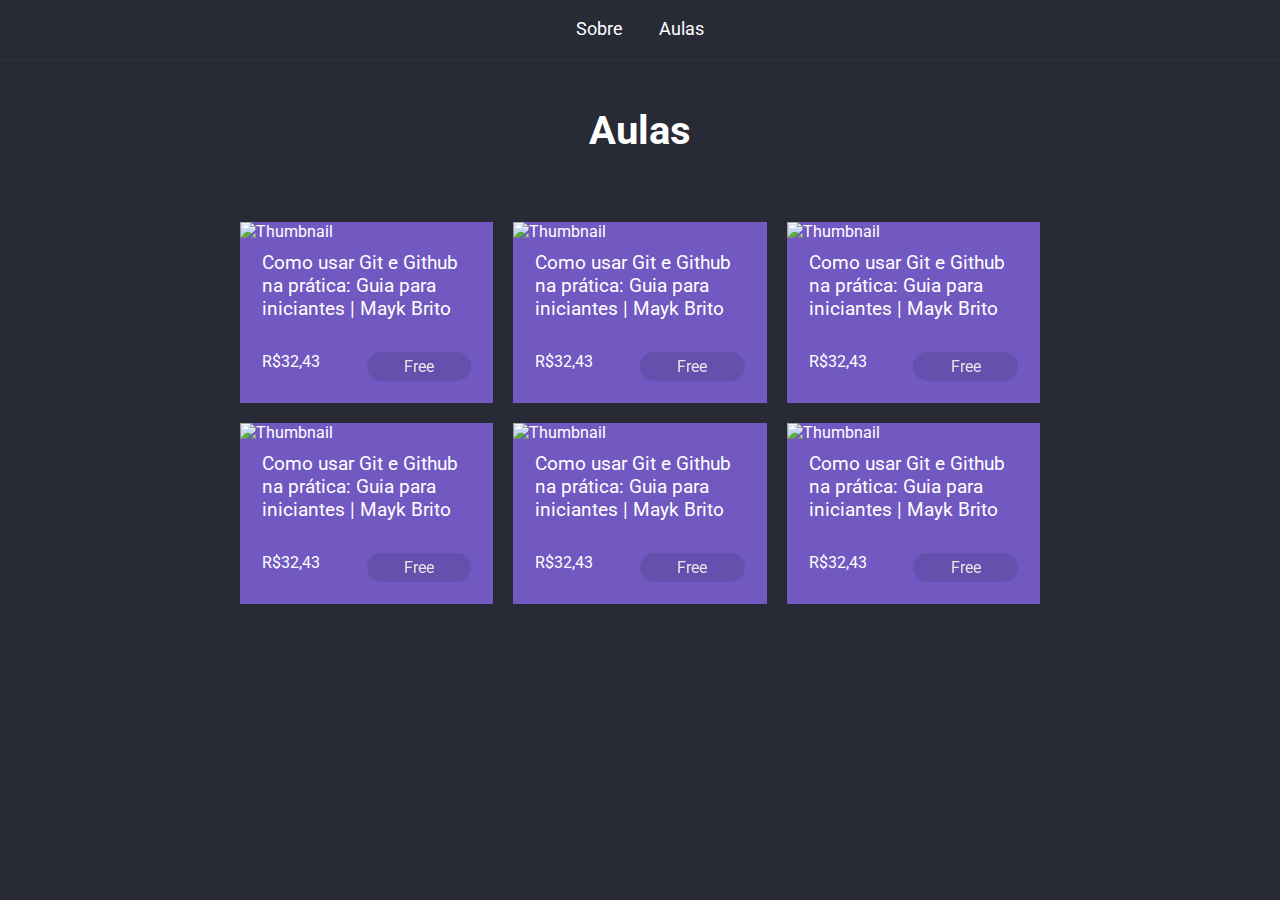
==== classes.html @ c6af9856 "added varias coisas" ====
<!DOCTYPE html>
<html>
    <head>
        <title> Aulas </title>
        <link rel="stylesheet" href="style.css" class="css">
    </head>

    <body>
        <header>
            <div class="links">
                <a href="./index.html"> Sobre </a>
                <a href="./classes.html"> Aulas </a>
            </div>
        </header>

        <div id="container">
            <h1>Aulas</h1>
        </div>

        <section class="cards">
            <div class="card">
                <div class="card__image-container">
                    <img src="https://img.youtube.com/vi/2alg7MQ6_sI/hqdefault.jpg" alt="Thumbnail">
                </div>

                <div class="card__content">
                    <p>Como usar Git e Github na prática: Guia para iniciantes | Mayk Brito</p>
                </div>

                <div class="card__info">
                    <p> R$32,43 </p>
                    <div class="card__price"> Free </div>
                </div>
            </div>

            <div class="card">
                <div class="card__image-container">
                    <img src="https://img.youtube.com/vi/2alg7MQ6_sI/hqdefault.jpg" alt="Thumbnail">
                </div>

                <div class="card__content">
                    <p>Como usar Git e Github na prática: Guia para iniciantes | Mayk Brito</p>
                </div>

                <div class="card__info">
                    <p> R$32,43 </p>
                    <div class="card__price"> Free </div>
                </div>
            </div>

            <div class="card">
                <div class="card__image-container">
                    <img src="https://img.youtube.com/vi/2alg7MQ6_sI/hqdefault.jpg" alt="Thumbnail">
                </div>

                <div class="card__content">
                    <p>Como usar Git e Github na prática: Guia para iniciantes | Mayk Brito</p>
                </div>

                <div class="card__info">
                    <p> R$32,43 </p>
                    <div class="card__price"> Free </div>
                </div>
            </div>

            <div class="card">
                <div class="card__image-container">
                    <img src="https://img.youtube.com/vi/2alg7MQ6_sI/hqdefault.jpg" alt="Thumbnail">
                </div>

                <div class="card__content">
                    <p>Como usar Git e Github na prática: Guia para iniciantes | Mayk Brito</p>
                </div>

                <div class="card__info">
                    <p> R$32,43 </p>
                    <div class="card__price"> Free </div>
                </div>
            </div>

            <div class="card">
                <div class="card__image-container">
                    <img src="https://img.youtube.com/vi/2alg7MQ6_sI/hqdefault.jpg" alt="Thumbnail">
                </div>

                <div class="card__content">
                    <p>Como usar Git e Github na prática: Guia para iniciantes | Mayk Brito</p>
                </div>

                <div class="card__info">
                    <p> R$32,43 </p>
                    <div class="card__price"> Free </div>
                </div>
            </div>

            <div class="card">
                <div class="card__image-container">
                    <img src="https://img.youtube.com/vi/2alg7MQ6_sI/hqdefault.jpg" alt="Thumbnail">
                </div>

                <div class="card__content">
                    <p>Como usar Git e Github na prática: Guia para iniciantes | Mayk Brito</p>
                </div>

                <div class="card__info">
                    <p> R$32,43 </p>
                    <div class="card__price"> Free </div>
                </div>
            </div>
        </section>

    </body>

</html>
---- style.css ----
@import url('https://fonts.googleapis.com/css?family=Roboto:400,700&display=swap');

:root {
    --color-green: #50fa7b;
    --color-gray: #333;
    --color-purple: #7159c1;
}

* {
    margin: 0;
    padding: 0;
    border: 0;
}

body {
    background: #282a36;
    font-family: 'Roboto', sans-serif;
    color: white;
}

body a {
    text-decoration: none;
    color: white;
}

header {
    padding: 20px;
    border-bottom: 1px solid var(--color-gray);
}

header div {
    text-align: center;
}

.links a {
    font-size: 18px;
    line-height: 18px;
    margin: 0 16px;
    padding-bottom: 5px;
}

.links a:hover {
    color: var(--color-green);
    transition: 0.3s;
    cursor: pointer;
}

#container {
    text-align: center;
    padding: 36px 0;
}

#container img {
    height: 300px;
    border-radius: 50%;
    border: 4px solid var(--color-green);
}

#container h1 {
    font-size: 40px;
    line-height: 34px;
    margin: 18px 0;
    font-weight: bold;
}

#container h2 {
    font-size: 28px;
    font-weight: normal;
    opacity: 0.8;
}

#container a:hover {
    color: var(--color-green);
}

#container p {
    font-size: 18px;
    line-height: 20px;
    margin: 18px auto;
    opacity: 0.5;
    max-width: 500px;
}

footer {
    padding: 10px;
    border-top: 1px solid var(--color-gray); 
    text-align: center;
}

footer a {
    cursor: pointer;
    margin: 0 15px;
}

footer a img {
    max-height: 50px;
    border-radius: 50%;
}

/* ========== CLASSES PAGE ============== */

/* =============== CARDS ================= */


.cards {
    max-width: 800px;
    margin: 20px auto;
    display: grid;
    grid-template-columns: 1fr 1fr 1fr;
    gap: 20px;
}

.card {
    background-color: var(--color-purple);

}

.card__image-container img{
    width: 100%;
    height: 360px;
}

.card__content {
    padding: 10px 22px;
    font-size: 19px;
}

.card__info {
    display: grid;
    grid-template-columns: 1fr 1fr;
    padding: 22px;
}

.card__price {
    background-color: var(--color-purple);
    filter: brightness(90%);
    padding: 5px 20px;
    border-radius: 15px;
    text-align: center;

}
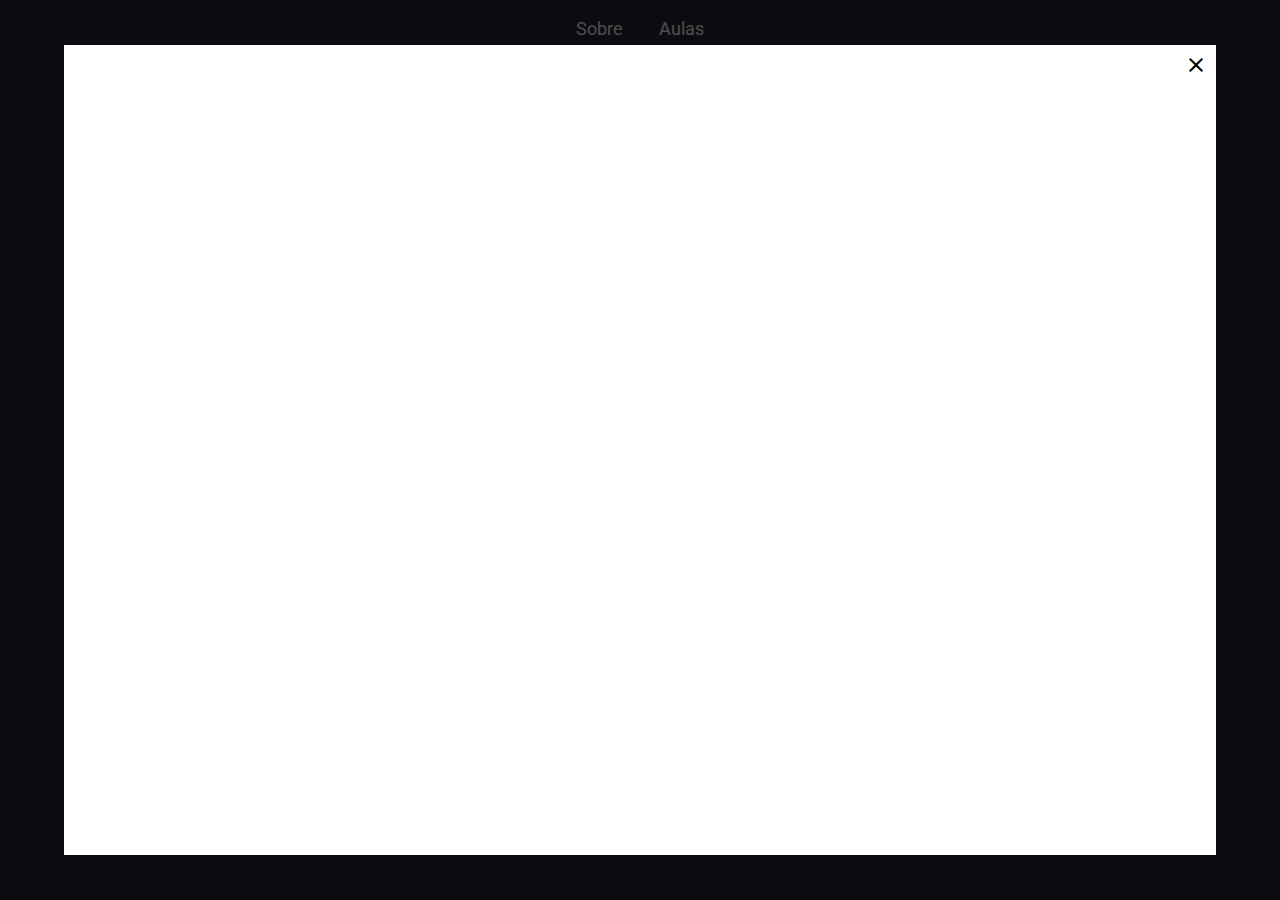
==== commit f733c548: "added modal" ====
--- a/classes.html
+++ b/classes.html
@@ -3,6 +3,7 @@
     <head>
         <title> Aulas </title>
         <link rel="stylesheet" href="style.css" class="css">
+        <link href="https://fonts.googleapis.com/icon?family=Material+Icons" rel="stylesheet">
     </head>
 
     <body>
@@ -109,6 +110,14 @@
             </div>
         </section>
 
+        <div class="modal-overlay">
+            <div class="modal">
+                    <a class="close-modal">
+                        <i class="material-icons">close</i>
+                    </a>
+            </div>
+        </div>
+
     </body>
 
 </html>--- a/style.css
+++ b/style.css
@@ -113,11 +113,11 @@
 .card {
     background-color: var(--color-purple);
 
+
 }
 
 .card__image-container img{
     width: 100%;
-    height: 360px;
 }
 
 .card__content {
@@ -137,5 +137,30 @@
     padding: 5px 20px;
     border-radius: 15px;
     text-align: center;
+}
 
+/* =========== MODAL ============ */
+.modal-overlay{
+    background-color: rgba(0,0,0,0.7);
+    width: 100%;
+    height: 100%;
+    position: fixed;
+    top: 0;
+}
+
+.modal {
+    background-color: white;
+    width: 90%;
+    height: 90%;
+    position: relative;
+    margin: 5vh auto;
+    position: relative;
+}
+
+.modal .close-modal {
+    color: black;
+    position: absolute;
+    top: 8px;
+    right: 8px;
+    cursor: pointer;
 }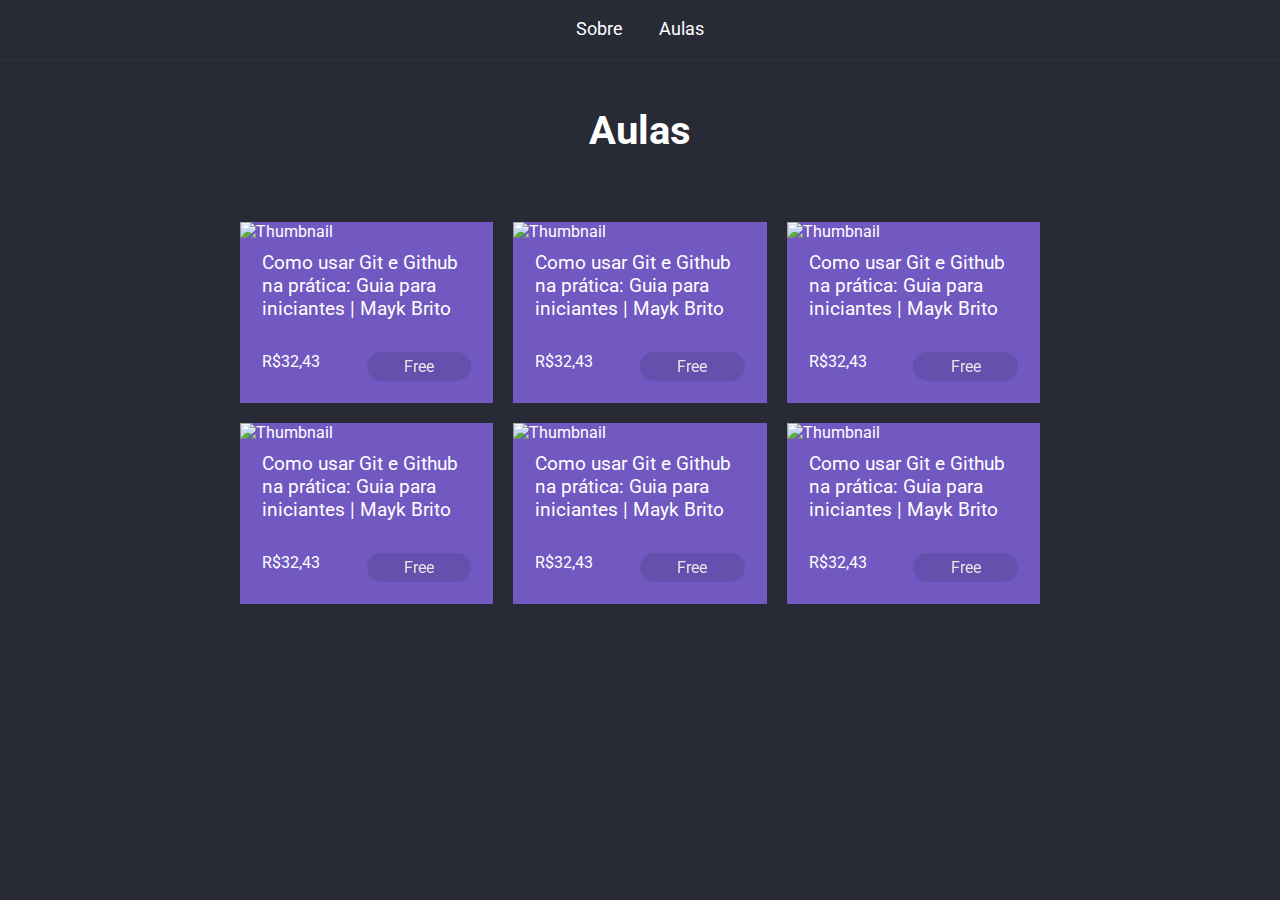
==== commit 7f07190b: "added modal script" ====
--- a/classes.html
+++ b/classes.html
@@ -118,6 +118,7 @@
             </div>
         </div>
 
+        <script src="scripts.js" type="text/javascript"></script>
     </body>
 
 </html>--- a/style.css
+++ b/style.css
@@ -146,6 +146,8 @@
     height: 100%;
     position: fixed;
     top: 0;
+    opacity: 0;
+    visibility: hidden;
 }
 
 .modal {
@@ -163,4 +165,11 @@
     top: 8px;
     right: 8px;
     cursor: pointer;
+}
+
+/* ============== MODAL ACTIVE ============= */
+
+.modal-overlay.active {
+    visibility: visible;
+    opacity: 1;
 }